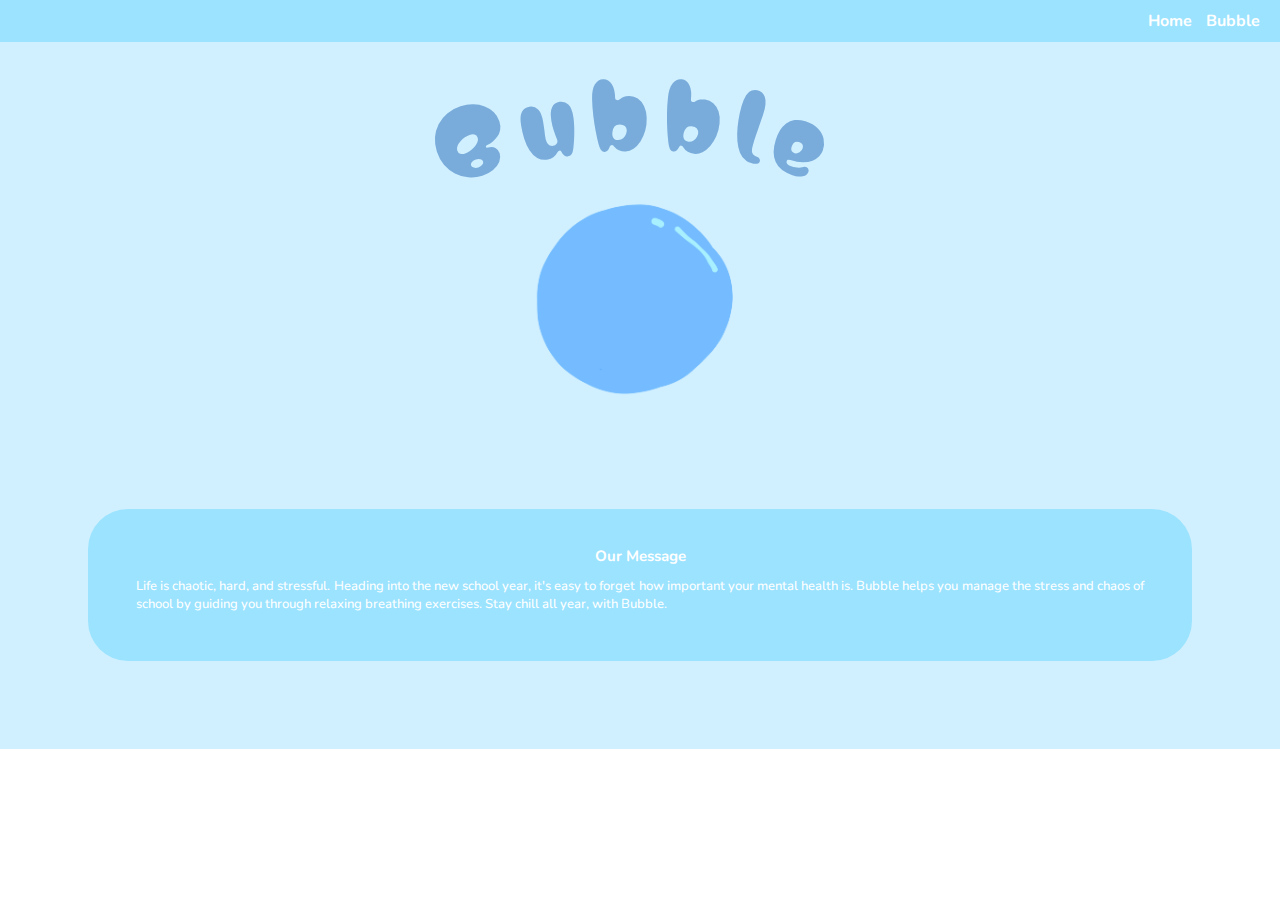
==== index.html @ fde7622a "finishing ui, adding spotify" ====
<!DOCTYPE html>
<html>

<head>
  <meta charset="utf-8">
  <meta name="viewport" content="width=device-width">
  <title>Bubble</title>
  <link href="style.css" rel="stylesheet" type="text/css" />

  <link rel="preconnect" href="https://fonts.googleapis.com">
  <link rel="preconnect" href="https://fonts.gstatic.com" crossorigin>
  <link href="https://fonts.googleapis.com/css2?family=Matemasie&display=swap" rel="stylesheet">

  <link rel="preconnect" href="https://fonts.googleapis.com">
  <link rel="preconnect" href="https://fonts.gstatic.com" crossorigin>
  <link href="https://fonts.googleapis.com/css2?family=Nunito:ital,wght@0,200..1000;1,200..1000&display=swap" rel="stylesheet">

  <link rel="apple-touch-icon" sizes="180x180" href="assets/apple-touch-icon.png">
  <link rel="icon" type="image/png" sizes="32x32" href="assets/favicon-32x32.png">
  <link rel="icon" type="image/png" sizes="16x16" href="assets/favicon-16x16.png">
  <link rel="manifest" href="assets/site.webmanifest">
  <meta name="msapplication-TileColor" content="#da532c">
  <meta name="theme-color" content="#ffffff">

  
</head>

<body>
  <nav>
    <ul>
      <li>
        <a href="index.html">Home</a>
      </li>
      <li>
        <a href="bubble.html">Bubble</a>
      </li>
    </ul>
  </nav>
  <div class="Page">
    
  <div class="PageName">
    <div class="title">
    <svg viewBox="0 -10 500 200">
      <path id="curve" d="M73.2,148.6c4-6.1,65.5-96.8,178.6-95.6c111.3,1.2,170.8,90.3,175.1,97" />

      <text class="index_text" width="500">
        <textPath alignment-baseline="top" xlink:href="#curve" startOffset="130">
          Bubble
        </textPath>
      </text>
    </svg>
    </div>
    <div class="dot">
      <a href="bubble.html">
      <img src="assets/bubble.png">
      </a>  
    </div>
  </div>

    <div class="blurb_container">
      <h3>Our Message</h3>
    <div class="blurb">
      <p>Life is chaotic, hard, and stressful. Heading into the new school year, it's easy to forget how important your mental health is. Bubble helps you manage the stress and chaos of school by guiding you through relaxing breathing exercises. Stay chill all year, with Bubble.</p>
    </div>
  </div>
    
  <script src="script.js"></script>
</body>

</html>
---- style.css ----
* {
  margin: 0;
  padding: 0;
}

.clouds img {
  animation: slideLtoR ease infinite alternate;
  width: 15%;
}

.cloud1 {
  animation-duration: 8s;
  animation-delay: 4s;
  animation: slideLtoR ease infinite alternate;

}

.cloud2 {
  animation-duration: 14s;
  animation-delay: 10s;
  animation: slideLtoR ease infinite alternate;

}

.cloud3 {
  animation-duration: 12s;
  animation-delay: 7s;
  animation: slideLtoR ease infinite alternate;

}

.dot {
  width: 25%;
  height: auto;
  text-align: center;
  display: block;
  margin-left: auto;
  margin-right: auto;
  animation: breathe 8s ease infinite alternate;
}

.title {
  margin-bottom: -27%;
  margin-top: -5%;
}

img[src*="bubble"] {
  width: 100%;
  height: auto;
}

.Page {
  padding: 1%;
  text-align: center;
  background: #d1f0ff;
}

.PageName {
}

path {
  fill: transparent;
}

.index_text {
  font-size: 35px;
  font-family: "Matemasie", "Nunito", Times New Roman;
  font-weight: 400;
  font-style: normal;
  fill: #79acdb;
  letter-spacing: 4px;
}

.bubble_text {
  font-size: 35px;
  font-family: "Matemasie", "Nunito", Times New Roman;
  font-weight: 400;
  font-style: normal;
  fill: #79acdb;
  letter-spacing: 4px;
  animation: FadeAway 1s ease 1;
  animation-delay: 2s;
}

.blurb {
  text-align: justify;
  margin: 1%;

}

.blurb_container {
  background: #9be3ff;
  border-radius: 40px;
  margin: 6%;
  padding: 3%;
}

#background{
  background: #d1f0ff;
}

.spotify {
  padding: 3%;
}

/* FONT */
.matemasie-regular {
  font-family: "Matemasie", sans-serif;
  font-weight: 400;
}

.nunito-<uniquifier> {
  font-family: "Nunito", system-ui;
  font-optical-sizing: auto;
  font-weight: <weight>;
}


/* TEXT */

h1 {
  font-size: 73px;
  font-family: "Matemasie", "Nunito", Times New Roman;
  font-weight: 400;
  color: #79acdb;
}

h3 {
  font-size: 15px;
  font-family: "Nunito", system-ui;
  font-optical-sizing: auto;
  font-weight: 700;
  color: white;
}

p {
  font-size: 13px;
  font-family: "Nunito", system-ui;
  font-optical-sizing: auto;
  font-weight: 500;
  color: white;
}

/* Style Nav bar */

ul {
  width: auto;
  height: auto;
  list-style-type: none;
  text-align: right;
  background-color: #9be3ff;
  padding: 10px;
  margin: 0;
}

li {
  display: inline;
}

li a {
  color: white;
  text-decoration: none;
  padding-right: 10px;
  font-family: "Nunito", system-ui;
  font-optical-sizing: auto;
  font-weight: 700;
  font-style: normal;
}

/* ANIMATIONS */
@keyframes breathe {
  0%{
    transform: scale(1);
  }

  50% {
    transform: scale(1.2);
  }

  65% {
    transform: scale(1.2);
  }

  100% {
    transform: scale(1);
  }
  
}

@keyframe FadeAway {

  from {
    opacity: 1;
  }
  
  to {
    opacity: 0;
  }
}

@keyframe slideLtoR {
  from {
    transform: translateX(-100%);
  }

  to {
    transform: translateX(200%);
  }
}
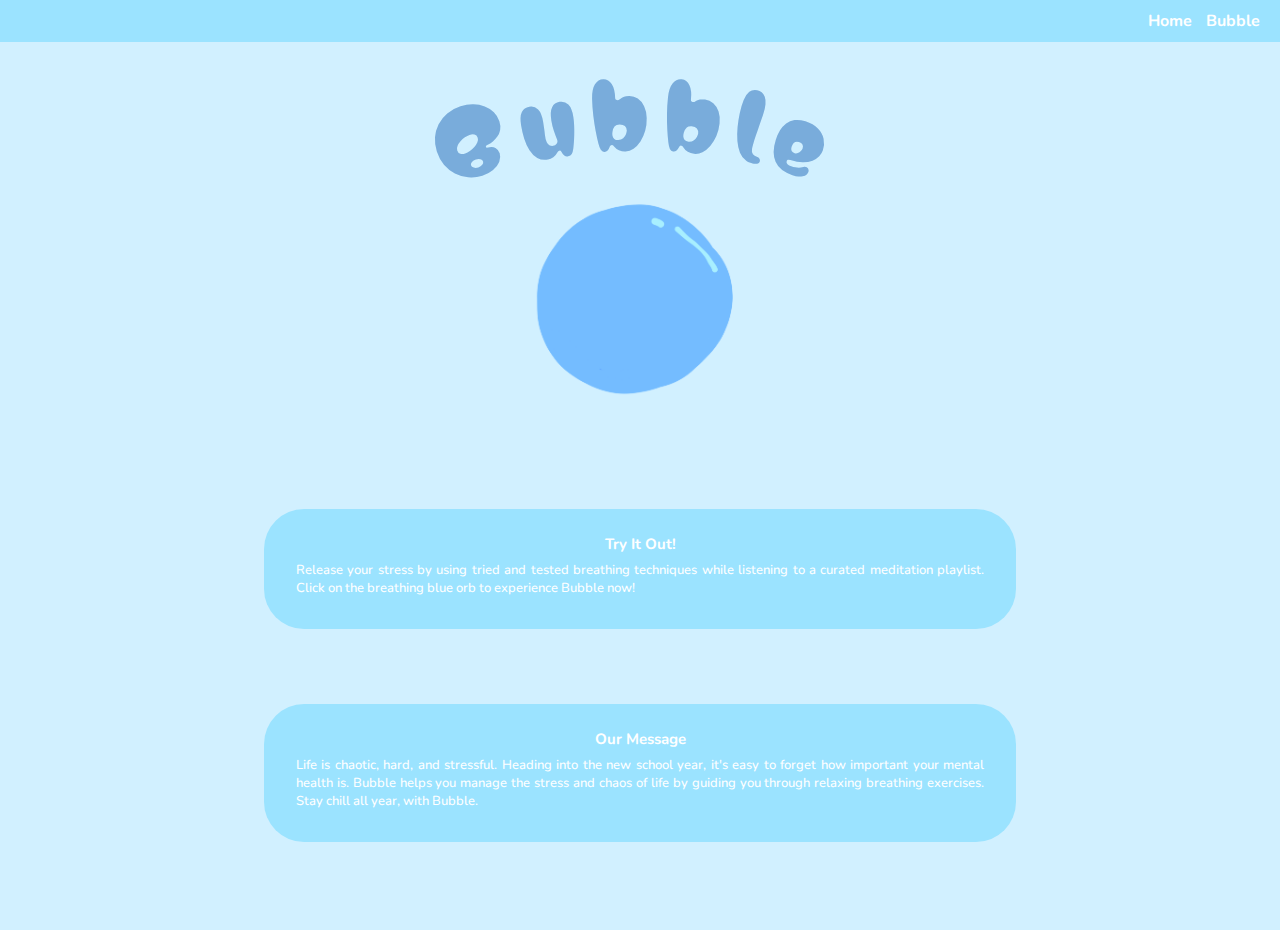
==== commit 93b661ba: "neverending formating errors" ====
--- a/index.html
+++ b/index.html
@@ -14,6 +14,8 @@
   <link rel="preconnect" href="https://fonts.googleapis.com">
   <link rel="preconnect" href="https://fonts.gstatic.com" crossorigin>
   <link href="https://fonts.googleapis.com/css2?family=Nunito:ital,wght@0,200..1000;1,200..1000&display=swap" rel="stylesheet">
+
+  <link rel="icon" href="assets/bubble.png">
 
   <link rel="apple-touch-icon" sizes="180x180" href="assets/apple-touch-icon.png">
   <link rel="icon" type="image/png" sizes="32x32" href="assets/favicon-32x32.png">
@@ -39,7 +41,7 @@
   <div class="Page">
     
   <div class="PageName">
-    <div class="title">
+    <div class="title" id="main_page">
     <svg viewBox="0 -10 500 200">
       <path id="curve" d="M73.2,148.6c4-6.1,65.5-96.8,178.6-95.6c111.3,1.2,170.8,90.3,175.1,97" />
 
@@ -50,20 +52,26 @@
       </text>
     </svg>
     </div>
-    <div class="dot">
+    <div class="dot" id="main">
       <a href="bubble.html">
       <img src="assets/bubble.png">
       </a>  
     </div>
   </div>
 
-    <div class="blurb_container">
-      <h3>Our Message</h3>
-    <div class="blurb">
-      <p>Life is chaotic, hard, and stressful. Heading into the new school year, it's easy to forget how important your mental health is. Bubble helps you manage the stress and chaos of school by guiding you through relaxing breathing exercises. Stay chill all year, with Bubble.</p>
+    <div class="blurb_container" id="homepage_blurb">
+        <h3>Try It Out!</h3>
+      <div class="blurb">
+        <p>Release your stress by using tried and tested breathing techniques while listening to a curated meditation playlist. Click on the breathing blue orb to experience Bubble now! </p>
+      </div>
     </div>
-  </div>
-    
+
+    <div class="blurb_container" id="homepage_blurb">
+        <h3>Our Message</h3>
+      <div class="blurb">
+        <p>Life is chaotic, hard, and stressful. Heading into the new school year, it's easy to forget how important your mental health is. Bubble helps you manage the stress and chaos of life by guiding you through relaxing breathing exercises. Stay chill all year, with Bubble.</p>
+      </div>
+    </div>
   <script src="script.js"></script>
 </body>
 
--- a/style.css
+++ b/style.css
@@ -3,46 +3,72 @@
   padding: 0;
 }
 
-.clouds img {
-  animation: slideLtoR ease infinite alternate;
-  width: 15%;
-}
-
-.cloud1 {
-  animation-duration: 8s;
-  animation-delay: 4s;
-  animation: slideLtoR ease infinite alternate;
-
-}
-
-.cloud2 {
-  animation-duration: 14s;
-  animation-delay: 10s;
-  animation: slideLtoR ease infinite alternate;
-
-}
-
-.cloud3 {
-  animation-duration: 12s;
-  animation-delay: 7s;
-  animation: slideLtoR ease infinite alternate;
-
+
+.cloud {
+  position: relative;
+  height: 500px;
+  background: ;
+}
+
+
+.clouds1 img {
+  animation: slideLtoR1 57s linear 28 infinite;
+  position: absolute;
+  z-index: -1;
+  width: 15%;
+  opacity: 0;
+}
+
+.clouds2 img {
+  animation: slideLtoR3 40s linear 1s infinite;
+  position: absolute;
+  z-index: -1;
+  width: 15%;
+  opacity: 0;
+}
+
+.clouds3 img {
+  animation: slideLtoR2 48s linear 23s infinite;
+  z-index: -1;
+  position: absolute;
+  width: 15%;
+  opacity: 0;
+
+}
+
+.clouds4 img {
+  animation: slideLtoR2 45s linear 7s infinite;
+  z-index: -1;
+  positionLabsolutte;
+  width: 15%;
+  opacity: 0;
 }
 
 .dot {
-  width: 25%;
   height: auto;
   text-align: center;
   display: block;
   margin-left: auto;
   margin-right: auto;
-  animation: breathe 8s ease infinite alternate;
+  animation: breathe 8s ease infinite;
+  position: relative;
+  z-index: 1;
+
+}
+
+#main {
+  width: 25%;
+}
+
+#meditation {
+  width: 30%;
 }
 
 .title {
   margin-bottom: -27%;
   margin-top: -5%;
 }
+
 
 img[src*="bubble"] {
   width: 100%;
@@ -55,7 +81,8 @@
   background: #d1f0ff;
 }
 
-.PageName {
+.PageName #background{
+  padding: 1%;
 }
 
 path {
@@ -64,7 +91,7 @@
 
 .index_text {
   font-size: 35px;
-  font-family: "Matemasie", "Nunito", Times New Roman;
+  font-family: "Matemasie", "Nunito", Sans-Serif;
   font-weight: 400;
   font-style: normal;
   fill: #79acdb;
@@ -72,27 +99,31 @@
 }
 
 .bubble_text {
-  font-size: 35px;
-  font-family: "Matemasie", "Nunito", Times New Roman;
+  font-size: 30px;
+  font-family: "Matemasie", "Nunito", Sans-Serif;
   font-weight: 400;
   font-style: normal;
   fill: #79acdb;
   letter-spacing: 4px;
-  animation: FadeAway 1s ease 1;
-  animation-delay: 2s;
+  animation: FadeAway 17s ease;
+  opacity: 0;
 }
 
 .blurb {
   text-align: justify;
   margin: 1%;
-
 }
 
 .blurb_container {
   background: #9be3ff;
   border-radius: 40px;
+}
+
+#homepage_blurb {
   margin: 6%;
-  padding: 3%;
+  margin-left: 20%;
+  margin-right: 20%;
+  padding: 2%;
 }
 
 #background{
@@ -100,7 +131,34 @@
 }
 
 .spotify {
-  padding: 3%;
+  text-align: right;
+  height: 100%;
+}
+
+.spotify_div {
+  height: .2%;
+  overflow: hidden;
+}
+
+#meditation_blurb {
+  font-size: 13px;
+}
+
+#meditation_container {
+  margin: 0%;
+  margin-top: 0%;
+  padding: 2%;
+  margin-left: 4%;
+  max-width: 28%;
+}
+
+
+.meditation_footer {
+  display: flex;
+  align-items: center;
+  justify-content: center;
+  padding: 2%;
+  padding-top: 4%;
 }
 
 /* FONT */
@@ -140,6 +198,7 @@
   font-weight: 500;
   color: white;
 }
+
 
 /* Style Nav bar */
 
@@ -187,24 +246,51 @@
   
 }
 
-@keyframe FadeAway {
-
+@keyframes FadeAway {
+
+  0%,
+  60% {
+    opacity: 1;
+  }
+  
+  100% {
+    opacity: 0;
+  }
+}
+
+@keyframes slideLtoR1 {
   from {
-    opacity: 1;
-  }
-  
+    transform: translate(-100%, -400%);
+    opacity: 1;
+  }
+
   to {
-    opacity: 0;
-  }
-}
-
-@keyframe slideLtoR {
+    transform: translate(100vw, -400%);
+    opacity: 1;
+  }
+}
+
+@keyframes slideLtoR2 {
   from {
-    transform: translateX(-100%);
+    transform: translate(-100%, -300%);
+    opacity: 1;
   }
 
   to {
-    transform: translateX(200%);
-  }
-}
-
+    transform: translate(100vw, -300%);
+    opacity: 1;
+  }
+}
+
+@keyframes slideLtoR3 {
+  from {
+    transform: translate(-100%, -250%);
+    opacity: 1;
+  }
+
+  to {
+    transform: translate(100vw, -250%);
+    opacity: 1;
+  }
+}
+
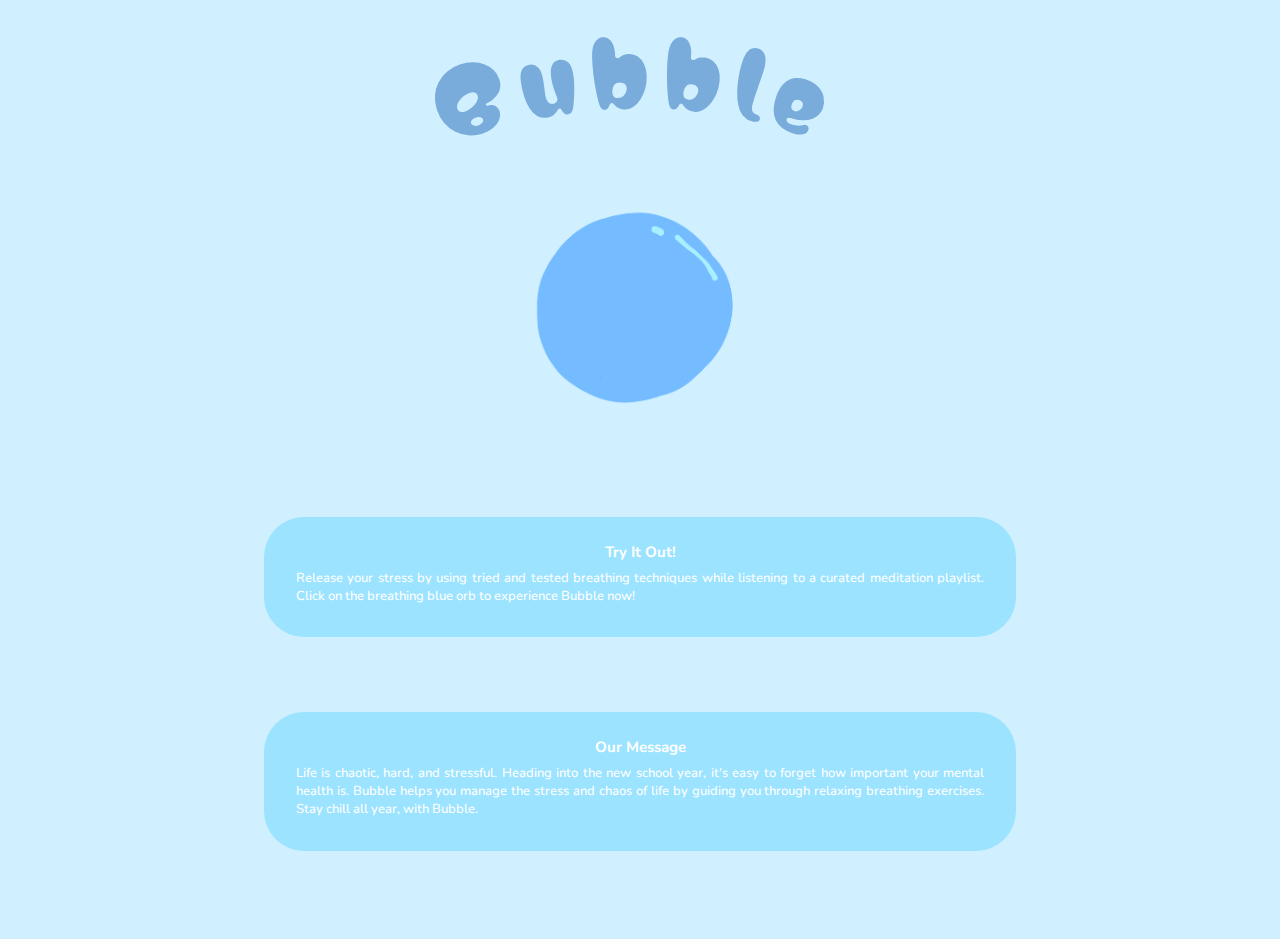
==== commit 468f4f37: "Bubble v1 - Basics completed" ====
--- a/index.html
+++ b/index.html
@@ -28,16 +28,8 @@
 </head>
 
 <body>
-  <nav>
-    <ul>
-      <li>
-        <a href="index.html">Home</a>
-      </li>
-      <li>
-        <a href="bubble.html">Bubble</a>
-      </li>
-    </ul>
-  </nav>
+
+  
   <div class="Page">
     
   <div class="PageName">
--- a/style.css
+++ b/style.css
@@ -7,7 +7,6 @@
 .cloud {
   position: relative;
   height: 500px;
-  background: ;
 }
 
 
@@ -45,7 +44,7 @@
 }
 
 .dot {
-  height: auto;
+  height: 30%;
   text-align: center;
   display: block;
   margin-left: auto;
@@ -53,7 +52,6 @@
   animation: breathe 8s ease infinite;
   position: relative;
   z-index: 1;
-
 }
 
 #main {
@@ -65,8 +63,12 @@
 }
 
 .title {
-  margin-bottom: -27%;
+  margin-bottom: -29%;
   margin-top: -5%;
+}
+
+#main_page {
+   margin-bottom: -23%;
 }
 
 
@@ -136,7 +138,7 @@
 }
 
 .spotify_div {
-  height: .2%;
+  height: 90px;
   overflow: hidden;
 }
 
@@ -147,18 +149,17 @@
 #meditation_container {
   margin: 0%;
   margin-top: 0%;
-  padding: 2%;
+  padding: 1.7%;
   margin-left: 4%;
-  max-width: 28%;
-}
-
+  max-width: 32%;
+}
 
 .meditation_footer {
   display: flex;
   align-items: center;
   justify-content: center;
   padding: 2%;
-  padding-top: 4%;
+  padding-top: 2%;
 }
 
 /* FONT */
@@ -261,36 +262,36 @@
 @keyframes slideLtoR1 {
   from {
     transform: translate(-100%, -400%);
-    opacity: 1;
+    opacity: .6;
   }
 
   to {
     transform: translate(100vw, -400%);
-    opacity: 1;
+    opacity: .6;
   }
 }
 
 @keyframes slideLtoR2 {
   from {
     transform: translate(-100%, -300%);
-    opacity: 1;
+    opacity: .6;
   }
 
   to {
     transform: translate(100vw, -300%);
-    opacity: 1;
+    opacity: .6;
   }
 }
 
 @keyframes slideLtoR3 {
   from {
     transform: translate(-100%, -250%);
-    opacity: 1;
+    opacity: .6;
   }
 
   to {
     transform: translate(100vw, -250%);
-    opacity: 1;
-  }
-}
-
+    opacity: .6;
+  }
+}
+
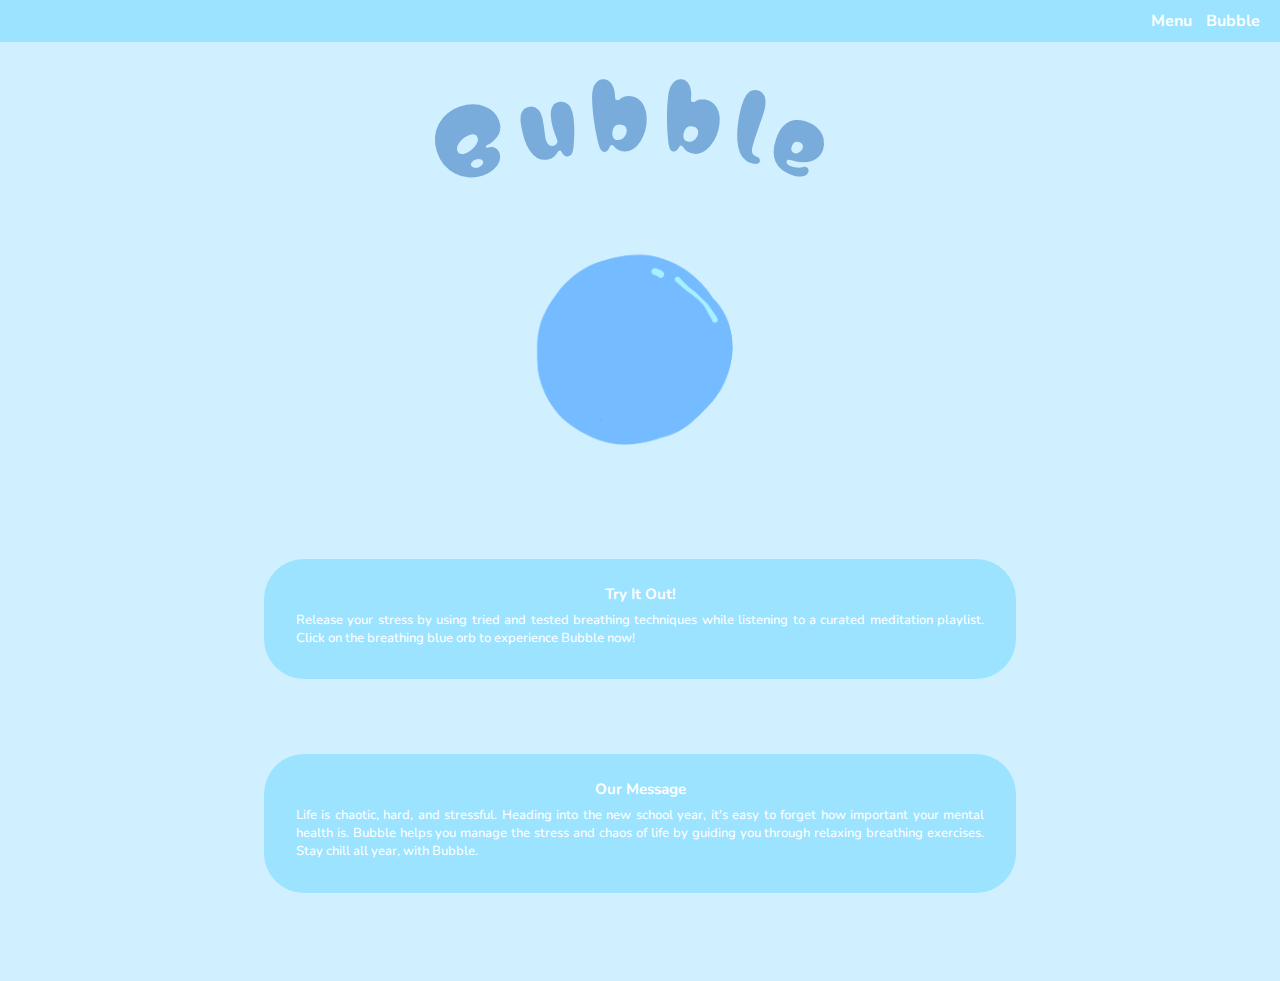
==== commit 3698e34d: "more pages" ====
--- a/index.html
+++ b/index.html
@@ -4,15 +4,15 @@
 <head>
   <meta charset="utf-8">
   <meta name="viewport" content="width=device-width">
+  <meta name="description" content="Bubble is a relaxing, breathing-based meditation app.">
+  <meta name="keywords" content="breathing, relaxation, meditation, stress relief">
+  
   <title>Bubble</title>
   <link href="style.css" rel="stylesheet" type="text/css" />
 
   <link rel="preconnect" href="https://fonts.googleapis.com">
   <link rel="preconnect" href="https://fonts.gstatic.com" crossorigin>
   <link href="https://fonts.googleapis.com/css2?family=Matemasie&display=swap" rel="stylesheet">
-
-  <link rel="preconnect" href="https://fonts.googleapis.com">
-  <link rel="preconnect" href="https://fonts.gstatic.com" crossorigin>
   <link href="https://fonts.googleapis.com/css2?family=Nunito:ital,wght@0,200..1000;1,200..1000&display=swap" rel="stylesheet">
 
   <link rel="icon" href="assets/bubble.png">
@@ -28,6 +28,20 @@
 </head>
 
 <body>
+  <nav>
+    <ul>
+      <li>
+        <a href="menu.html">
+          Menu
+        </a>
+      </li>
+      <li>
+        <a href="bubble.html">
+          Bubble
+        </a>
+      </li>
+    </ul>
+  </nav>
 
   
   <div class="Page">
--- a/style.css
+++ b/style.css
@@ -3,63 +3,78 @@
   padding: 0;
 }
 
-
-.cloud {
-  position: relative;
-  height: 500px;
-}
-
-
-.clouds1 img {
-  animation: slideLtoR1 57s linear 28 infinite;
-  position: absolute;
-  z-index: -1;
-  width: 15%;
-  opacity: 0;
-}
-
-.clouds2 img {
-  animation: slideLtoR3 40s linear 1s infinite;
-  position: absolute;
-  z-index: -1;
-  width: 15%;
-  opacity: 0;
-}
-
-.clouds3 img {
-  animation: slideLtoR2 48s linear 23s infinite;
-  z-index: -1;
-  position: absolute;
-  width: 15%;
-  opacity: 0;
-
-}
-
-.clouds4 img {
-  animation: slideLtoR2 45s linear 7s infinite;
-  z-index: -1;
-  positionLabsolutte;
-  width: 15%;
-  opacity: 0;
-}
-
+/* Bubble */
 .dot {
-  height: 30%;
   text-align: center;
   display: block;
+  position: relative;
+  z-index: 1;
+}
+
+.dot p {
+  color: #79acdb;
+}
+
+#menu {
+  width: 25%;
+}
+
+#main {
+  width: 25%;
+  height: 30%;
   margin-left: auto;
   margin-right: auto;
   animation: breathe 8s ease infinite;
-  position: relative;
-  z-index: 1;
-}
-
-#main {
-  width: 25%;
 }
 
 #meditation {
   width: 30%;
+  height: 30%;
+  margin-left: auto;
+  margin-right: auto;
+  animation: breathe 8s ease infinite;
+}
+
+@keyframes breathe {
+  0%{
+    transform: scale(1);
+  }
+
+  50% {
+    transform: scale(1.2);
+  }
+
+  65% {
+    transform: scale(1.2);
+  }
+
+  100% {
+    transform: scale(1);
+  }
+
+}
+
+
+/* GENERAL */
+
+.menu_container {
+  display: flex;
+  align-items: center;
+  justify-content: center;
+  text-align: center;
+  padding-top: 1%;
+  padding-bottom: 3%;
+}
+
+.nav_home {
+  text-align: center;
+  padding-bottom: 300%;
+}
+
+.nav_home p {
+  font-size: 9px;
+  font-style: italic;
+  color: #79acdb;
 }
 
 .title {
@@ -70,7 +85,6 @@
 #main_page {
    margin-bottom: -23%;
 }
-
 
 img[src*="bubble"] {
   width: 100%;
@@ -89,6 +103,90 @@
 
 path {
   fill: transparent;
+}
+
+.blurb {
+  text-align: justify;
+  margin: 1%;
+}
+
+.blurb_container {
+  background: #9be3ff;
+  border-radius: 40px;
+}
+
+#homepage_blurb {
+  margin: 6%;
+  margin-left: 20%;
+  margin-right: 20%;
+  padding: 2%;
+}
+
+#background{
+  background: #d1f0ff;
+}
+
+/* SPOTIFY */
+
+.spotify {
+  text-align: right;
+  height: 100%;
+}
+
+.spotify_div {
+  height: 90px;
+  overflow: hidden;
+}
+
+#meditation_blurb {
+  font-size: 13px;
+}
+
+#meditation_container {
+  margin: 0%;
+  margin-top: 0%;
+  padding: 1.7%;
+  margin-left: 4%;
+  max-width: 32%;
+}
+
+.meditation_footer {
+  display: flex;
+  align-items: center;
+  justify-content: center;
+  padding: 2%;
+  padding-top: 2%;
+}
+
+/* FONT */
+.matemasie-regular {
+  font-family: "Matemasie", sans-serif;
+  font-weight: 400;
+}
+
+/* TEXT */
+
+h1 {
+  font-size: 73px;
+  font-family: "Matemasie", "Nunito", Times New Roman;
+  font-weight: 400;
+  color: #79acdb;
+}
+
+h3 {
+  font-size: 15px;
+  font-family: "Nunito", system-ui;
+  font-optical-sizing: auto;
+  font-weight: 700;
+  color: white;
+}
+
+p {
+  font-size: 13px;
+  font-family: "Nunito", system-ui;
+  font-optical-sizing: auto;
+  font-weight: 500;
+  color: white;
 }
 
 .index_text {
@@ -111,96 +209,6 @@
   opacity: 0;
 }
 
-.blurb {
-  text-align: justify;
-  margin: 1%;
-}
-
-.blurb_container {
-  background: #9be3ff;
-  border-radius: 40px;
-}
-
-#homepage_blurb {
-  margin: 6%;
-  margin-left: 20%;
-  margin-right: 20%;
-  padding: 2%;
-}
-
-#background{
-  background: #d1f0ff;
-}
-
-.spotify {
-  text-align: right;
-  height: 100%;
-}
-
-.spotify_div {
-  height: 90px;
-  overflow: hidden;
-}
-
-#meditation_blurb {
-  font-size: 13px;
-}
-
-#meditation_container {
-  margin: 0%;
-  margin-top: 0%;
-  padding: 1.7%;
-  margin-left: 4%;
-  max-width: 32%;
-}
-
-.meditation_footer {
-  display: flex;
-  align-items: center;
-  justify-content: center;
-  padding: 2%;
-  padding-top: 2%;
-}
-
-/* FONT */
-.matemasie-regular {
-  font-family: "Matemasie", sans-serif;
-  font-weight: 400;
-}
-
-.nunito-<uniquifier> {
-  font-family: "Nunito", system-ui;
-  font-optical-sizing: auto;
-  font-weight: <weight>;
-}
-
-
-/* TEXT */
-
-h1 {
-  font-size: 73px;
-  font-family: "Matemasie", "Nunito", Times New Roman;
-  font-weight: 400;
-  color: #79acdb;
-}
-
-h3 {
-  font-size: 15px;
-  font-family: "Nunito", system-ui;
-  font-optical-sizing: auto;
-  font-weight: 700;
-  color: white;
-}
-
-p {
-  font-size: 13px;
-  font-family: "Nunito", system-ui;
-  font-optical-sizing: auto;
-  font-weight: 500;
-  color: white;
-}
-
-
 /* Style Nav bar */
 
 ul {
@@ -228,24 +236,6 @@
 }
 
 /* ANIMATIONS */
-@keyframes breathe {
-  0%{
-    transform: scale(1);
-  }
-
-  50% {
-    transform: scale(1.2);
-  }
-
-  65% {
-    transform: scale(1.2);
-  }
-
-  100% {
-    transform: scale(1);
-  }
-  
-}
 
 @keyframes FadeAway {
 
@@ -259,6 +249,45 @@
   }
 }
 
+/* CLOUDS */
+
+.cloud {
+  position: relative;
+  height: 500px;
+}
+
+.clouds1 img {
+  animation: slideLtoR1 57s linear 28 infinite;
+  position: absolute;
+  z-index: -1;
+  width: 15%;
+  opacity: 0;
+}
+
+.clouds2 img {
+  animation: slideLtoR3 40s linear 1s infinite;
+  position: absolute;
+  z-index: -1;
+  width: 15%;
+  opacity: 0;
+}
+
+.clouds3 img {
+  animation: slideLtoR2 48s linear 23s infinite;
+  z-index: -1;
+  position: absolute;
+  width: 15%;
+  opacity: 0;
+}
+
+.clouds4 img {
+  animation: slideLtoR2 45s linear 7s infinite;
+  z-index: -1;
+  positionLabsolutte;
+  width: 15%;
+  opacity: 0;
+}
+
 @keyframes slideLtoR1 {
   from {
     transform: translate(-100%, -400%);
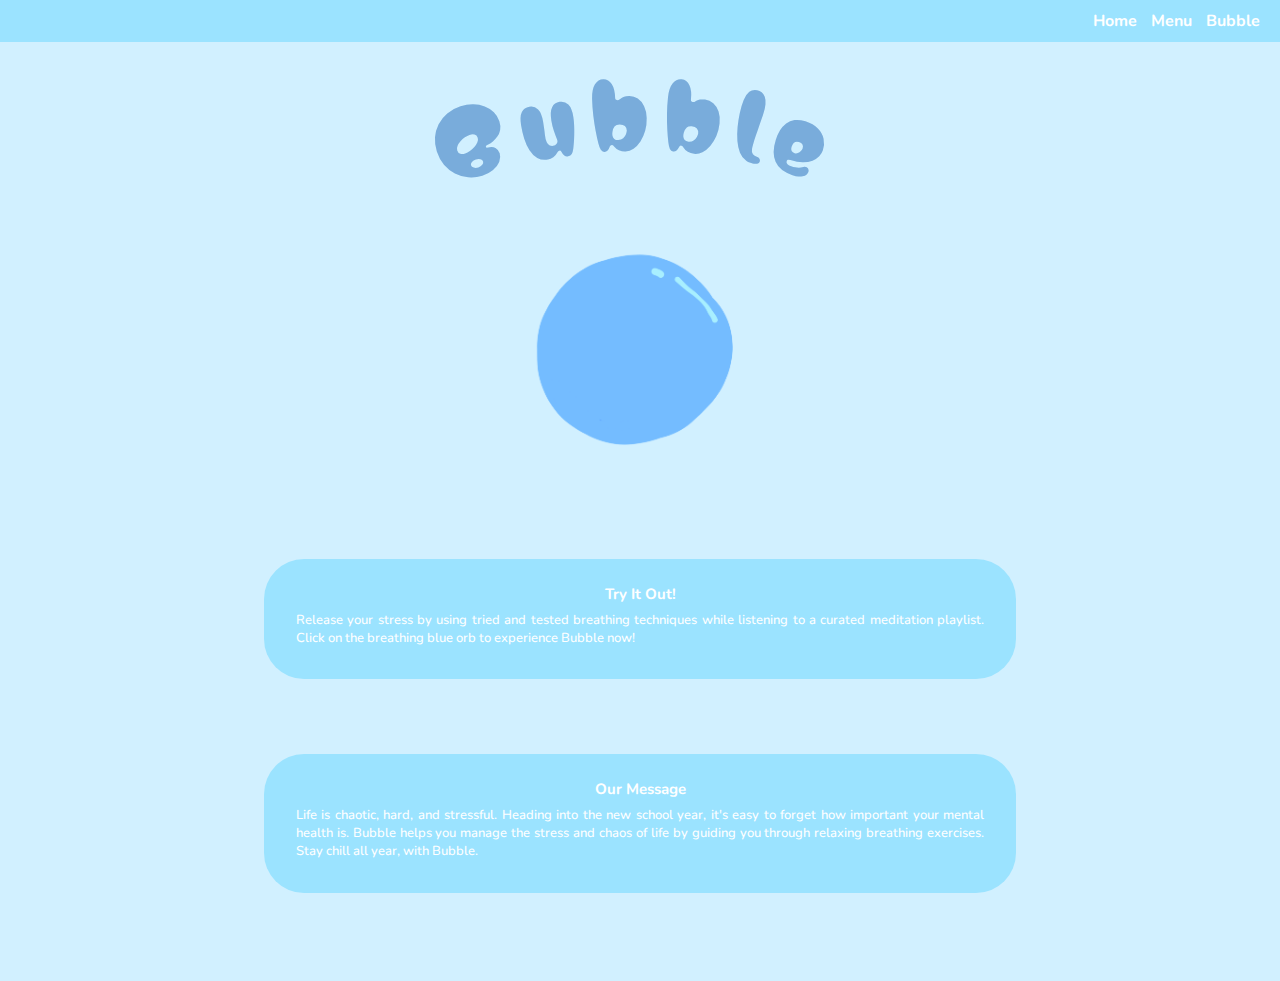
==== commit 5c8d3fd1: "bubble, forest, and mountain tune ups" ====
--- a/index.html
+++ b/index.html
@@ -28,17 +28,17 @@
 </head>
 
 <body>
+  
   <nav>
     <ul>
       <li>
-        <a href="menu.html">
-          Menu
-        </a>
+        <a href="index.html">Home</a>
       </li>
       <li>
-        <a href="bubble.html">
-          Bubble
-        </a>
+        <a href="menu.html">Menu</a>
+      </li>
+      <li>
+        <a href="bubble.html">Bubble</a>
       </li>
     </ul>
   </nav>
--- a/style.css
+++ b/style.css
@@ -28,7 +28,7 @@
 }
 
 #meditation {
-  width: 30%;
+  width: 27%;
   height: 30%;
   margin-left: auto;
   margin-right: auto;
@@ -56,6 +56,7 @@
 
 
 /* GENERAL */
+
 
 .menu_container {
   display: flex;
@@ -78,7 +79,7 @@
 }
 
 .title {
-  margin-bottom: -29%;
+  margin-bottom: -27%;
   margin-top: -5%;
 }
 
@@ -139,7 +140,7 @@
 }
 
 #meditation_blurb {
-  font-size: 13px;
+  font-size: 12px;
 }
 
 #meditation_container {
@@ -209,6 +210,22 @@
   opacity: 0;
 }
 
+#mountain_text {
+  fill: #a579db;
+}
+
+#forest_text {
+  fill: #84db79;
+}
+
+.mountain {
+  background: #edd1ff;
+}
+
+.forest {
+  background: #deffd1;
+}
+
 /* Style Nav bar */
 
 ul {
@@ -233,6 +250,11 @@
   font-optical-sizing: auto;
   font-weight: 700;
   font-style: normal;
+  z-index: 5;
+}
+
+a {
+  text-decoration: none;
 }
 
 /* ANIMATIONS */
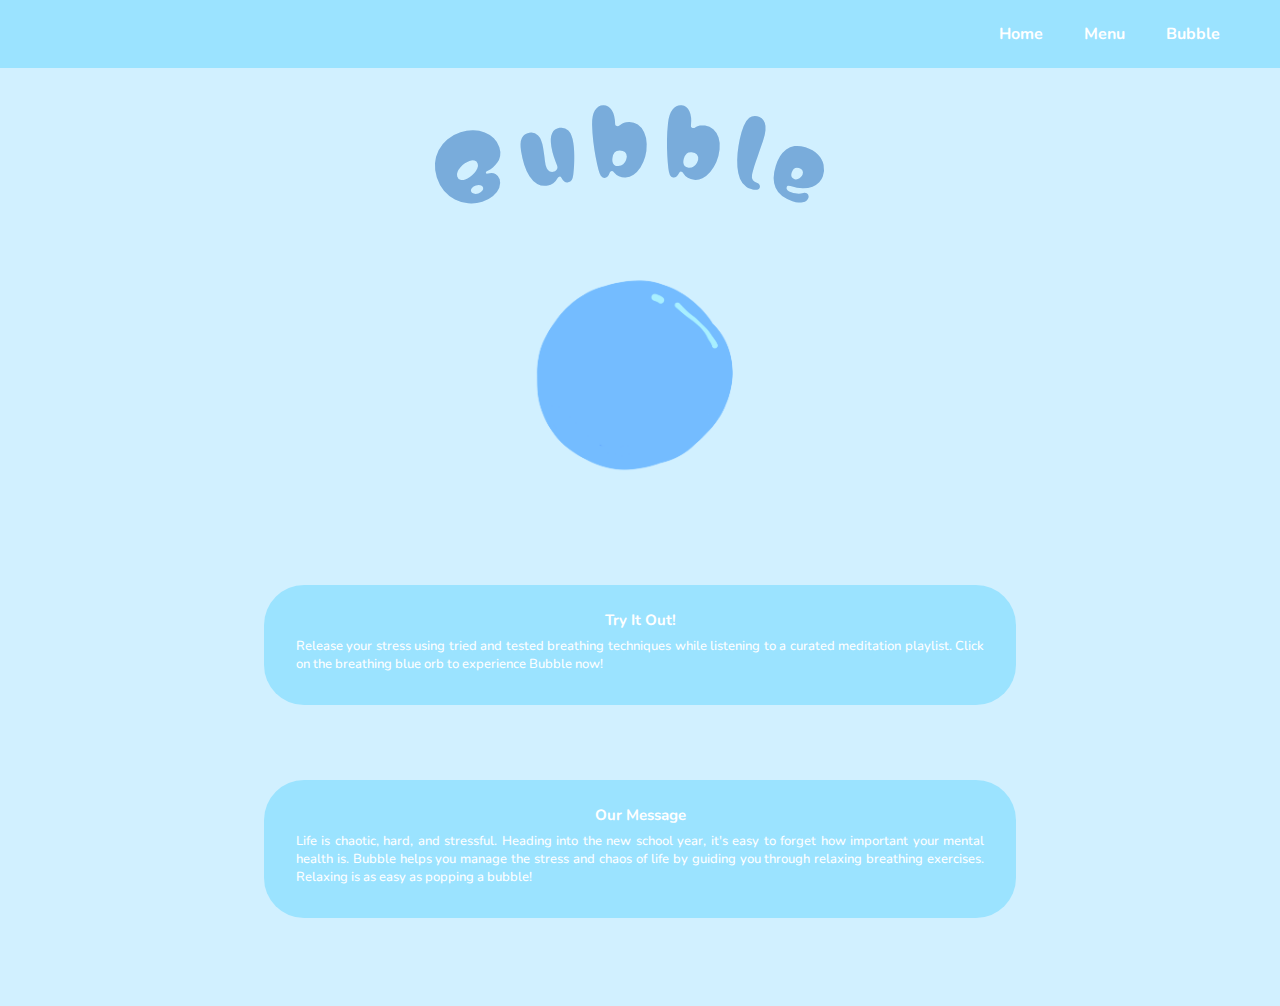
==== commit 78c36b99: "Final Changes" ====
--- a/index.html
+++ b/index.html
@@ -27,19 +27,13 @@
   
 </head>
 
-<body>
+<body class="main_page">
   
   <nav>
     <ul>
-      <li>
-        <a href="index.html">Home</a>
-      </li>
-      <li>
-        <a href="menu.html">Menu</a>
-      </li>
-      <li>
-        <a href="bubble.html">Bubble</a>
-      </li>
+      <li><a href="index.html">Home</a></li>
+      <li><a href="menu.html">Menu</a></li>
+      <li><a href="bubble.html">Bubble</a></li>
     </ul>
   </nav>
 
@@ -50,6 +44,7 @@
     <div class="title" id="main_page">
     <svg viewBox="0 -10 500 200">
       <path id="curve" d="M73.2,148.6c4-6.1,65.5-96.8,178.6-95.6c111.3,1.2,170.8,90.3,175.1,97" />
+
 
       <text class="index_text" width="500">
         <textPath alignment-baseline="top" xlink:href="#curve" startOffset="130">
@@ -68,14 +63,14 @@
     <div class="blurb_container" id="homepage_blurb">
         <h3>Try It Out!</h3>
       <div class="blurb">
-        <p>Release your stress by using tried and tested breathing techniques while listening to a curated meditation playlist. Click on the breathing blue orb to experience Bubble now! </p>
+        <p>Release your stress using tried and tested breathing techniques while listening to a curated meditation playlist. Click on the breathing blue orb to experience Bubble now! </p>
       </div>
     </div>
 
     <div class="blurb_container" id="homepage_blurb">
         <h3>Our Message</h3>
       <div class="blurb">
-        <p>Life is chaotic, hard, and stressful. Heading into the new school year, it's easy to forget how important your mental health is. Bubble helps you manage the stress and chaos of life by guiding you through relaxing breathing exercises. Stay chill all year, with Bubble.</p>
+        <p>Life is chaotic, hard, and stressful. Heading into the new school year, it's easy to forget how important your mental health is. Bubble helps you manage the stress and chaos of life by guiding you through relaxing breathing exercises. Relaxing is as easy as popping a bubble!</p>
       </div>
     </div>
   <script src="script.js"></script>
--- a/style.css
+++ b/style.css
@@ -24,7 +24,7 @@
   height: 30%;
   margin-left: auto;
   margin-right: auto;
-  animation: breathe 8s ease infinite;
+  animation: breathe 19s ease infinite;
 }
 
 #meditation {
@@ -32,7 +32,7 @@
   height: 30%;
   margin-left: auto;
   margin-right: auto;
-  animation: breathe 8s ease infinite;
+  animation: breathe 19s ease infinite;
 }
 
 @keyframes breathe {
@@ -40,11 +40,11 @@
     transform: scale(1);
   }
 
-  50% {
+  21% {
     transform: scale(1.2);
   }
 
-  65% {
+  58% {
     transform: scale(1.2);
   }
 
@@ -228,6 +228,10 @@
 
 /* Style Nav bar */
 
+.main_page {
+  background-color: #9be3ff;
+}
+
 ul {
   width: auto;
   height: auto;
@@ -235,7 +239,8 @@
   text-align: right;
   background-color: #9be3ff;
   padding: 10px;
-  margin: 0;
+  margin: 1%;
+  z-index: 2;
 }
 
 li {
@@ -245,7 +250,7 @@
 li a {
   color: white;
   text-decoration: none;
-  padding-right: 10px;
+  padding-right: 3%;
   font-family: "Nunito", system-ui;
   font-optical-sizing: auto;
   font-weight: 700;
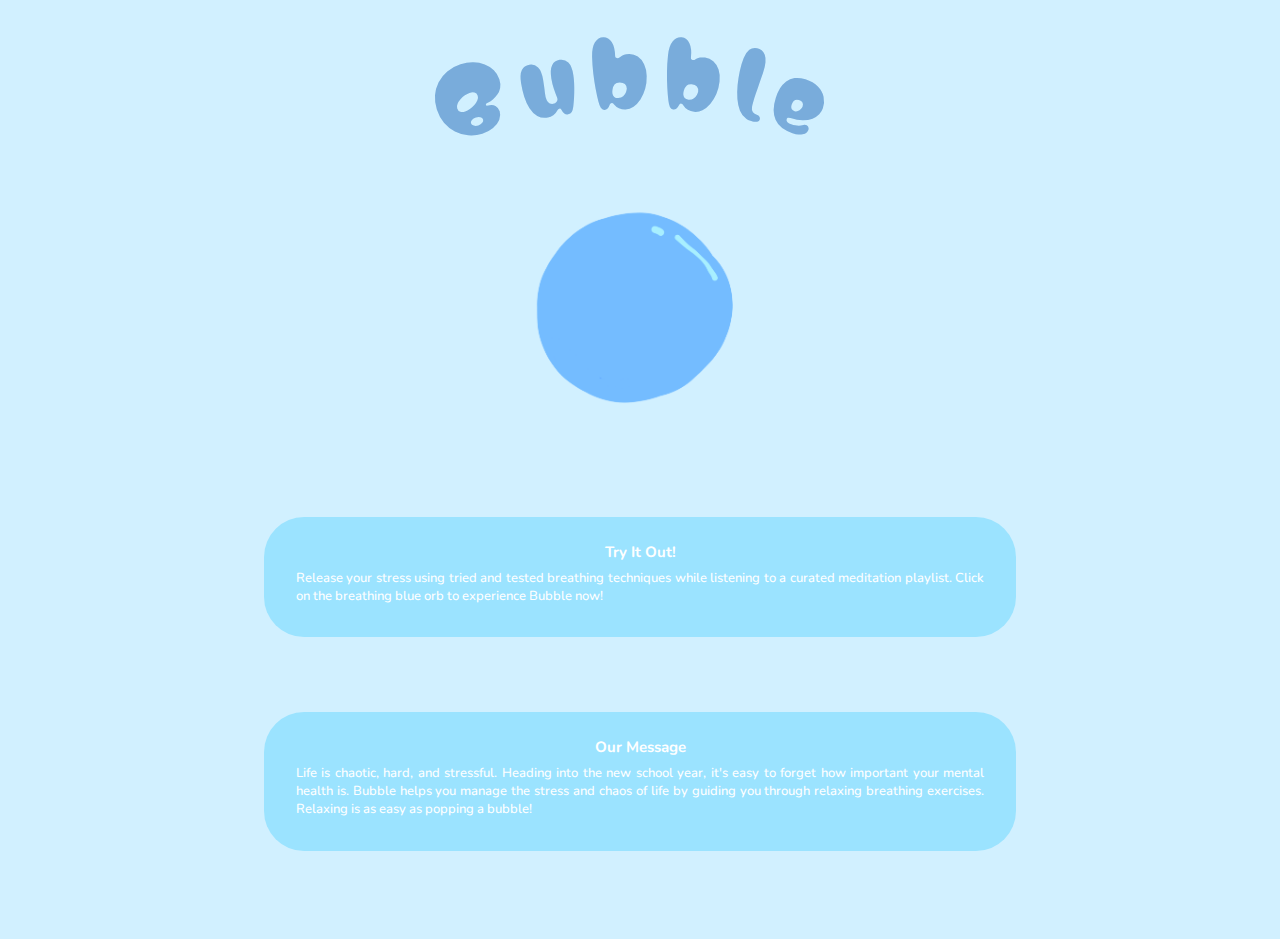
==== commit 3ed8b21a: "Final Final Changes" ====
--- a/index.html
+++ b/index.html
@@ -29,15 +29,6 @@
 
 <body class="main_page">
   
-  <nav>
-    <ul>
-      <li><a href="index.html">Home</a></li>
-      <li><a href="menu.html">Menu</a></li>
-      <li><a href="bubble.html">Bubble</a></li>
-    </ul>
-  </nav>
-
-  
   <div class="Page">
     
   <div class="PageName">
@@ -54,7 +45,7 @@
     </svg>
     </div>
     <div class="dot" id="main">
-      <a href="bubble.html">
+      <a href="menu.html">
       <img src="assets/bubble.png">
       </a>  
     </div>
--- a/style.css
+++ b/style.css
@@ -24,7 +24,7 @@
   height: 30%;
   margin-left: auto;
   margin-right: auto;
-  animation: breathe 19s ease infinite;
+  animation: breathe 10s ease infinite;
 }
 
 #meditation {
